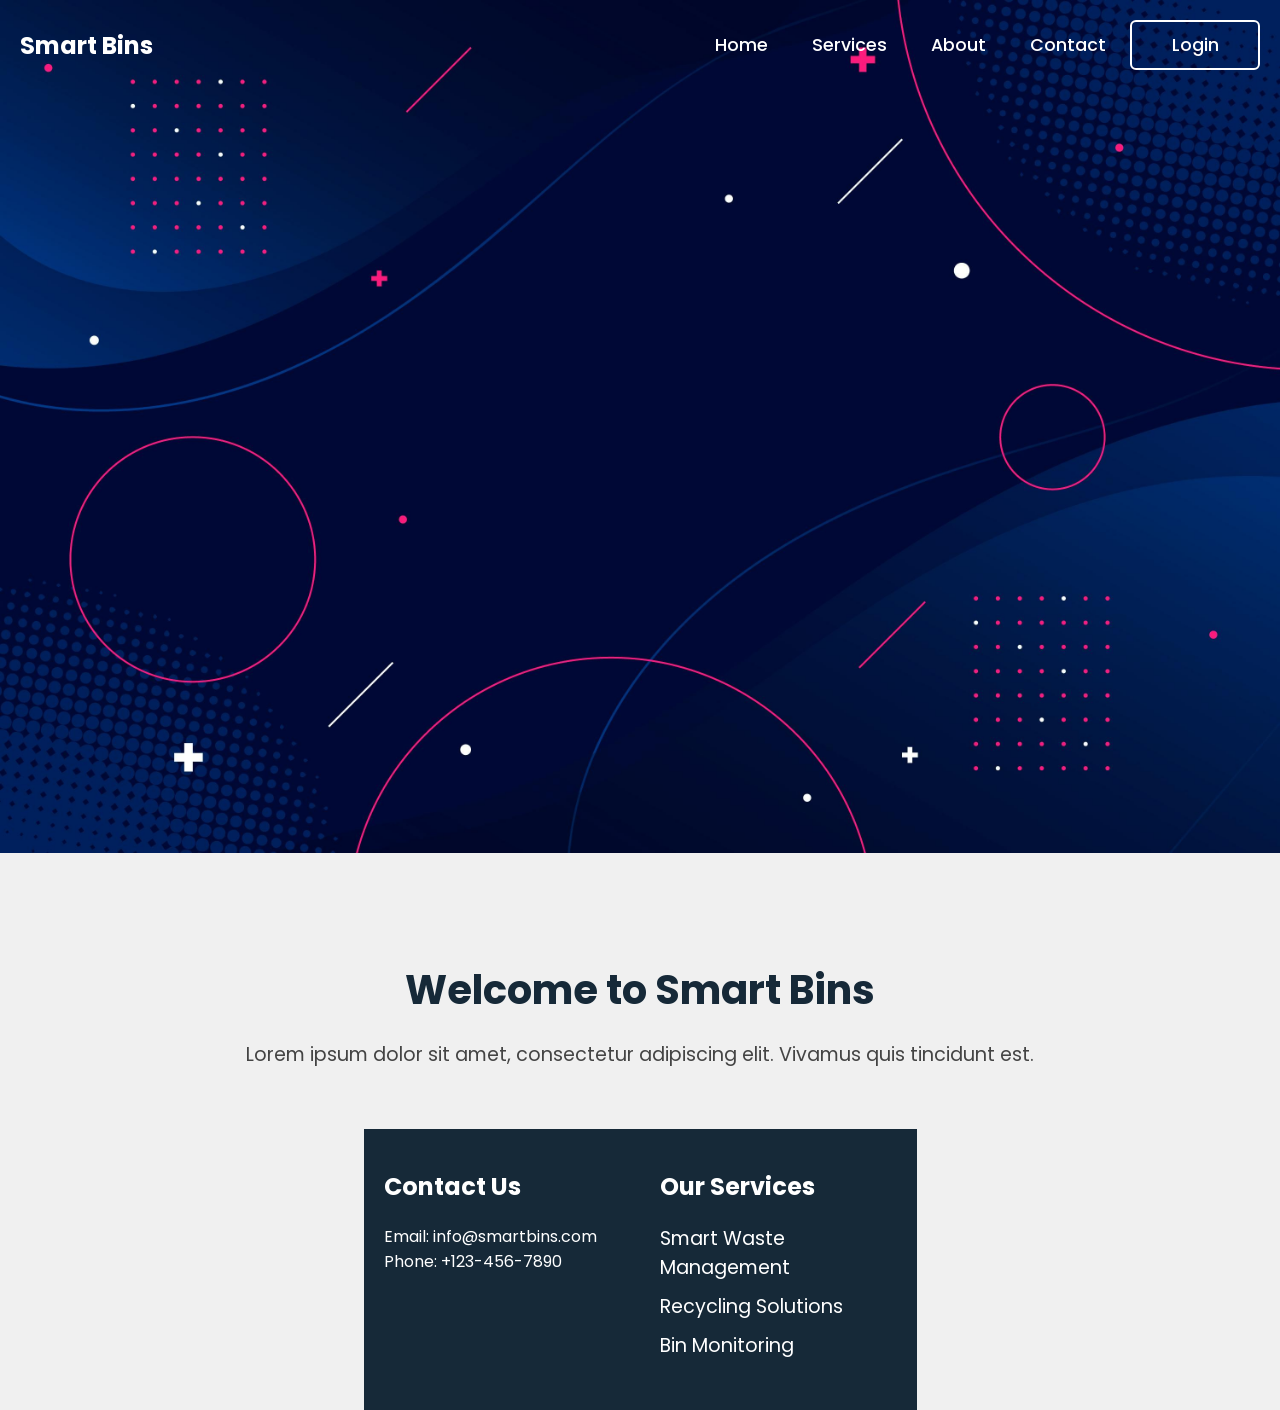
==== index.html @ 23d2a518 "first commit" ====
<!DOCTYPE html>
<html lang="en">

<head>
    <meta charset="UTF-8">
    <meta http-equiv="X-UA-Compatible" content="IE=edge">
    <meta name="viewport" content="width=device-width, initial-scale=1.0">
    <title>Waste Management using Smart Bins</title>
    <link rel="stylesheet" href="style.css">
</head>

<body>
    <header>
        <h2 class="logo">Smart Bins</h2>
        <nav class="navigation">
            <a href="#">Home</a>
            <a href="#">Services</a>
            <a href="#">About</a>
            <a href="#">Contact</a>
            <button class="btnLogin-popup" id="loginButton">Login</button>
        </nav>
    </header>
    <div class="parallax">
        <img src="3.png" alt="Random Image">
    </div>
    <div class="content">
        <h1>Welcome to Smart Bins</h1>
        <p>Lorem ipsum dolor sit amet, consectetur adipiscing elit. Vivamus quis tincidunt est.</p>
    </div>
    <div class="footer">
        <div class="contact">
            <h2>Contact Us</h2>
            <p>Email: info@smartbins.com</p>
            <p>Phone: +123-456-7890</p>
        </div>
        <div class="services">
            <h2>Our Services</h2>
            <ul>
                <li>Smart Waste Management</li>
                <li>Recycling Solutions</li>
                <li>Bin Monitoring</li>
            </ul>
        </div>
    </div>
    <script src="script.js"></script>
    <script>
        document.getElementById("loginButton").addEventListener("click", function () {
            window.location.href = "login.html";
        });
    </script>
</body>

</html>
---- style.css ----
@import url('https://fonts.googleapis.com/css2?family=Poppins:wght@300;400;500;600;700;800;900&display=swap');

* {
    margin: 0;
    padding: 0;
    box-sizing: border-box;
    font-family: 'Poppins', sans-serif;
}

body {
    display: flex;
    flex-direction: column;
    align-items: center;
    background: #f0f0f0;
    overflow-x: hidden;
}

/* ... (previous CSS code) */

header {
    width: 100%;
    padding: 20px;
    background: transparent; /* Set header background to transparent */
    display: flex;
    justify-content: space-between;
    align-items: center;
    position: fixed;
    z-index: 99;
}

/* ... (previous CSS code) */


.logo {
    font-size: 1.5em;
    color: #ffffff;
    user-select: none;
}

.navigation a {
    font-size: 1.1em;
    color: #ffffff;
    text-decoration: none;
    font-weight: 500;
    margin: 0 20px;
}

.navigation .btnLogin-popup {
    width: 130px;
    height: 50px;
    background: transparent;
    border: 2px solid #ffffff;
    outline: none;
    border-radius: 6px;
    cursor: pointer;
    font-size: 1.1em;
    color: #fff;
    font-weight: 500;
    transition: .5s;
}

.navigation .btnLogin-popup:hover {
    background: #ffffff;
    color: #162938;
}

.parallax {
    width: 100%;
    height: 100vh;
    overflow: hidden;
    position: relative;
}

.parallax img {
    width: 100%;
    height: auto;
    position: absolute;
    top: 0;
    left: 0;
    z-index: -1;
    animation: parallax 10s infinite;
}

.content {
    text-align: center;
    padding: 60px;
}

.content h1 {
    font-size: 2.5em;
    color: #162938;
    margin-bottom: 20px;
}

.content p {
    font-size: 1.2em;
    color: #444;
}

.footer {
    display: flex;
    background: #162938;
    color: #fff;
    padding: 40px 0;
    justify-content: space-around;
    align-items: flex-start;
}

.contact, .services {
    flex: 1;
    margin: 0 20px;
}

.contact h2, .services h2 {
    font-size: 1.5em;
    margin-bottom: 20px;
}

.services ul {
    list-style-type: none;
    padding: 0;
}

.services ul li {
    font-size: 1.2em;
    margin-bottom: 10px;
}

@keyframes parallax {
    0% {
        transform: translateY(0);
    }
    100% {
        transform: translateY(-50%);
    }
}
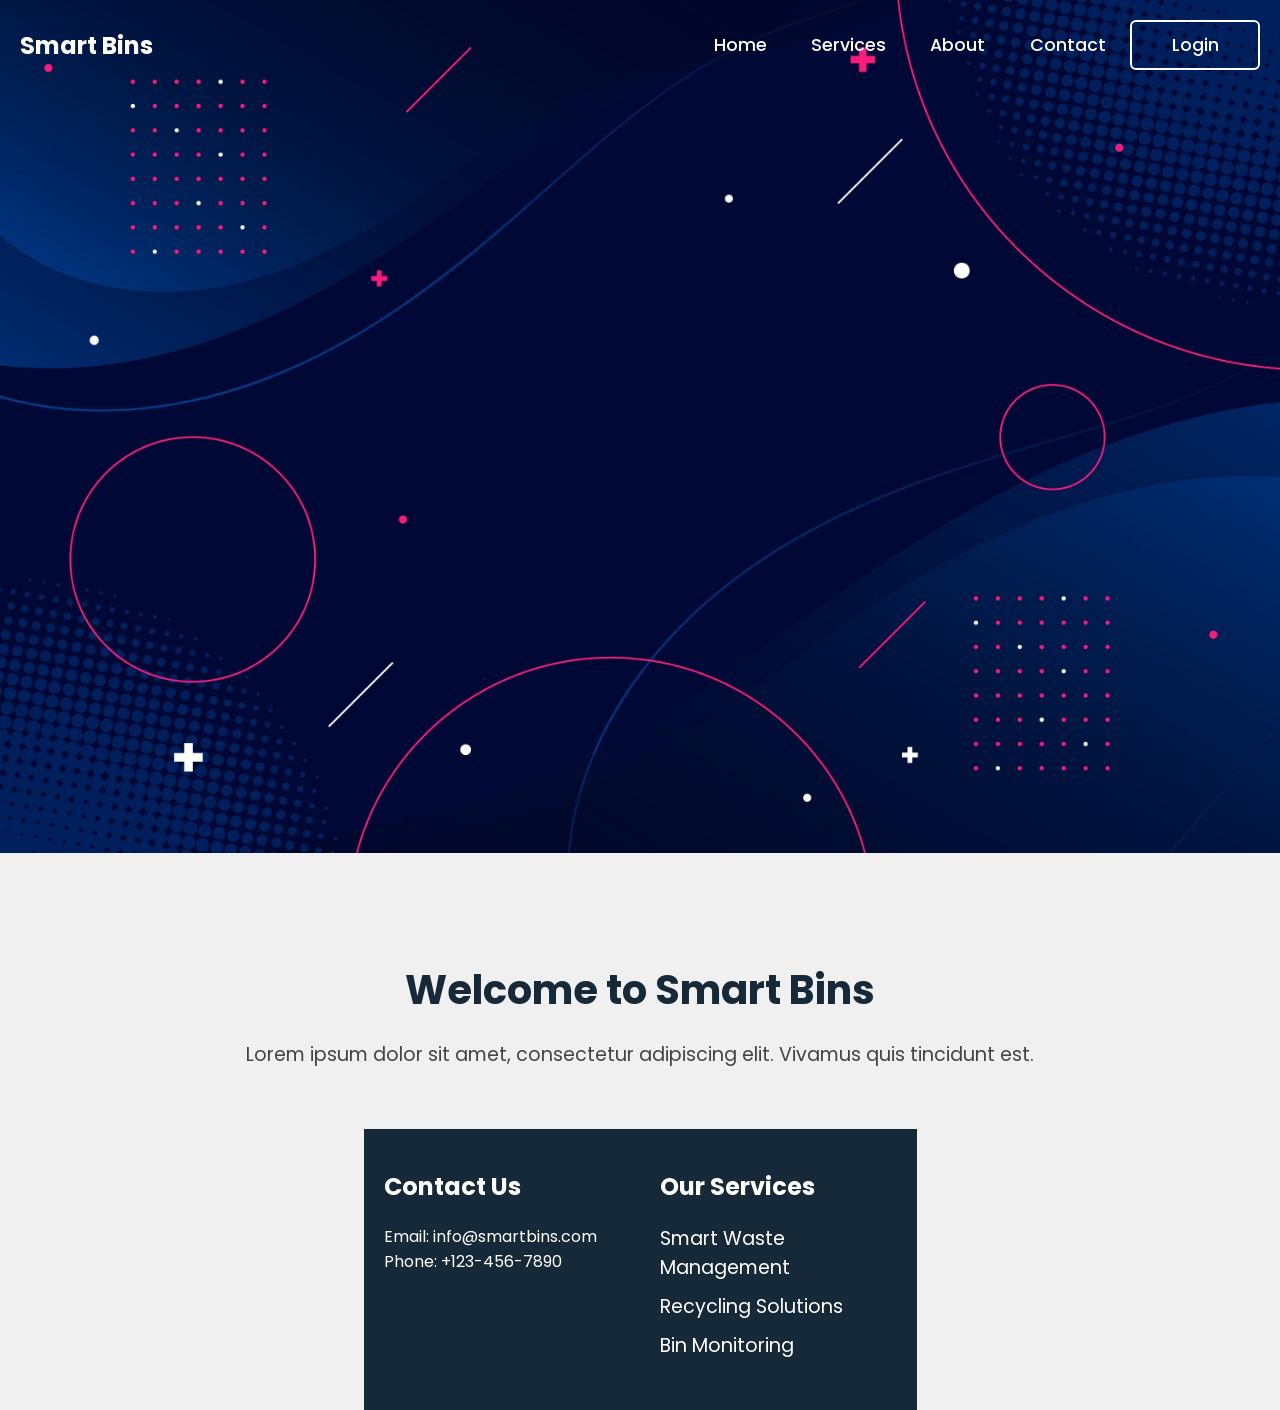
==== commit 4f1b9ec6: "c" ====
--- a/index.html
+++ b/index.html
@@ -15,7 +15,7 @@
         <nav class="navigation">
             <a href="#">Home</a>
             <a href="#">Services</a>
-            <a href="#">About</a>
+            <a href="#">About </a>
             <a href="#">Contact</a>
             <button class="btnLogin-popup" id="loginButton">Login</button>
         </nav>
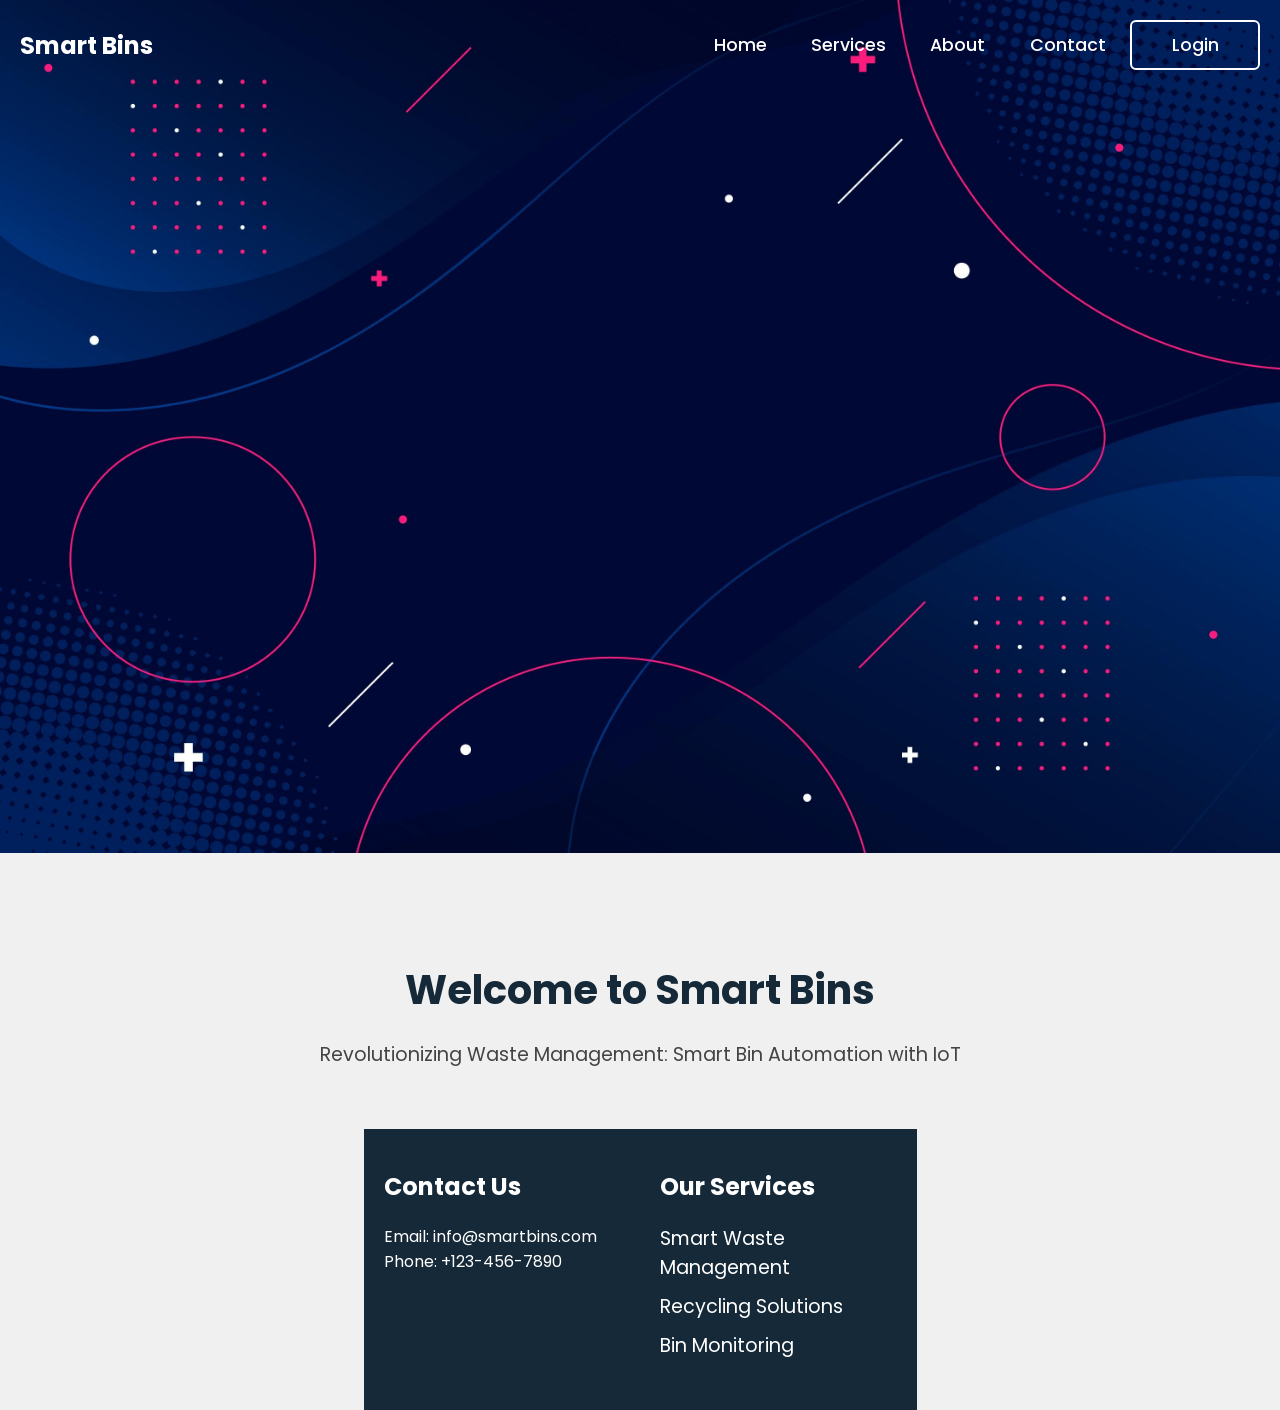
==== commit 82f02d8f: "Update index.html" ====
--- a/index.html
+++ b/index.html
@@ -25,7 +25,7 @@
     </div>
     <div class="content">
         <h1>Welcome to Smart Bins</h1>
-        <p>Lorem ipsum dolor sit amet, consectetur adipiscing elit. Vivamus quis tincidunt est.</p>
+        <p>Revolutionizing Waste Management: Smart Bin Automation with IoT</p>
     </div>
     <div class="footer">
         <div class="contact">
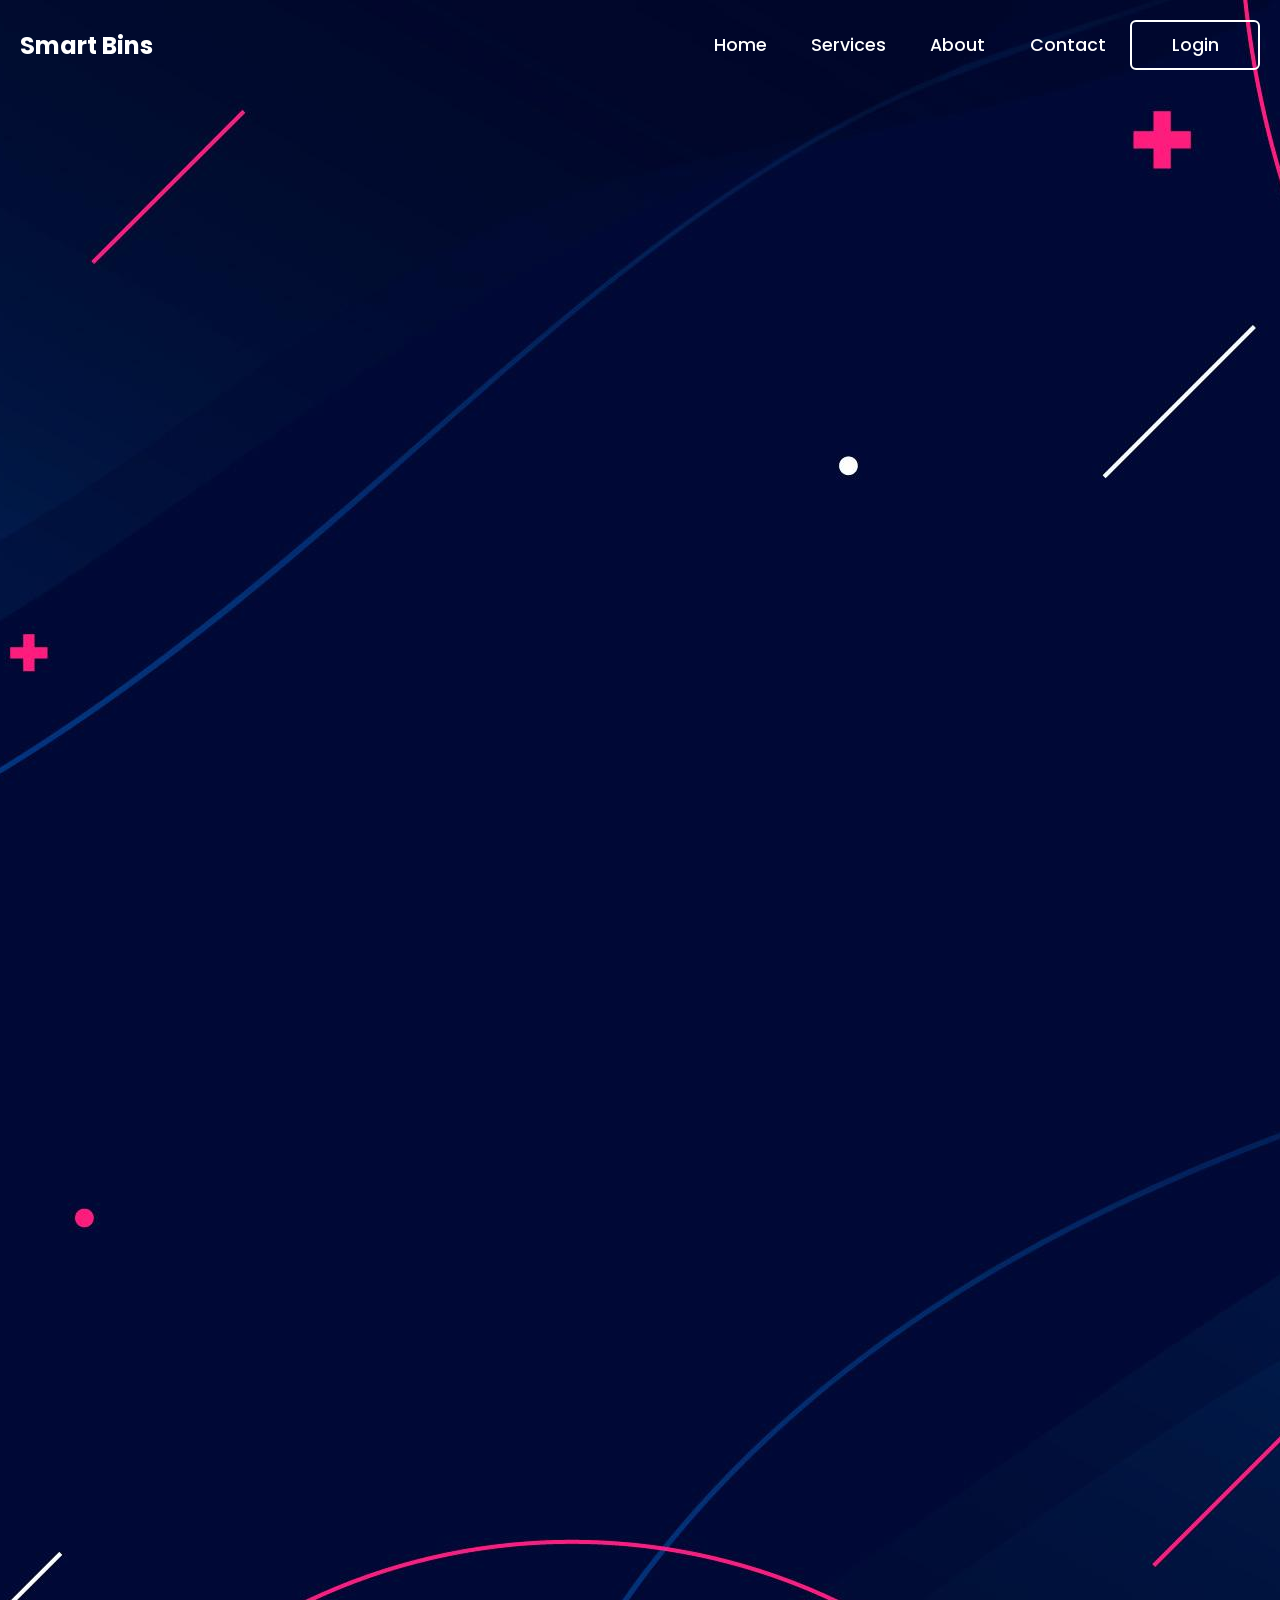
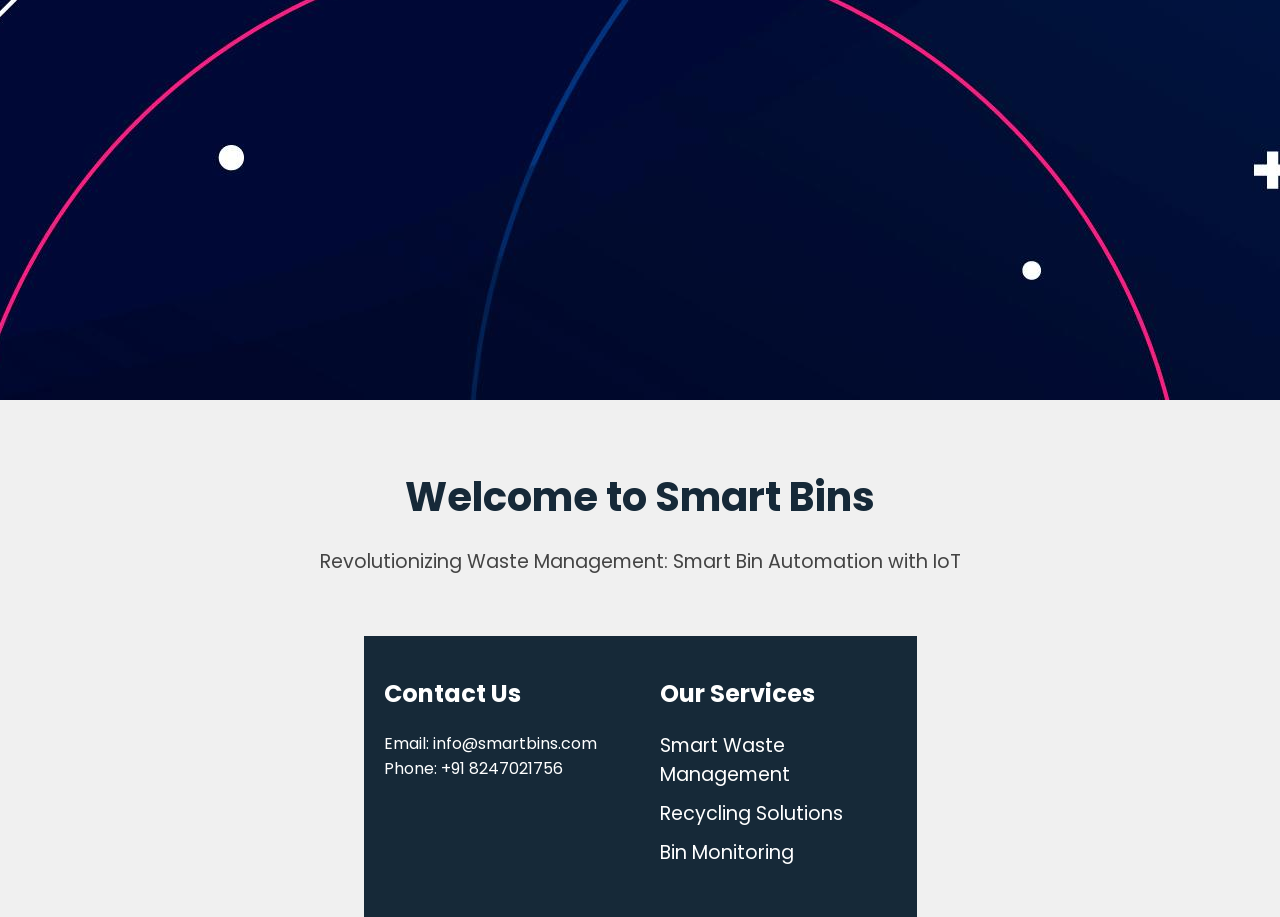
==== commit 2846dbfe: "Add files via upload" ====
--- a/index.html
+++ b/index.html
@@ -1,53 +1,53 @@
-<!DOCTYPE html>
-<html lang="en">
-
-<head>
-    <meta charset="UTF-8">
-    <meta http-equiv="X-UA-Compatible" content="IE=edge">
-    <meta name="viewport" content="width=device-width, initial-scale=1.0">
-    <title>Waste Management using Smart Bins</title>
-    <link rel="stylesheet" href="style.css">
-</head>
-
-<body>
-    <header>
-        <h2 class="logo">Smart Bins</h2>
-        <nav class="navigation">
-            <a href="#">Home</a>
-            <a href="#">Services</a>
-            <a href="#">About </a>
-            <a href="#">Contact</a>
-            <button class="btnLogin-popup" id="loginButton">Login</button>
-        </nav>
-    </header>
-    <div class="parallax">
-        <img src="3.png" alt="Random Image">
-    </div>
-    <div class="content">
-        <h1>Welcome to Smart Bins</h1>
-        <p>Revolutionizing Waste Management: Smart Bin Automation with IoT</p>
-    </div>
-    <div class="footer">
-        <div class="contact">
-            <h2>Contact Us</h2>
-            <p>Email: info@smartbins.com</p>
-            <p>Phone: +123-456-7890</p>
-        </div>
-        <div class="services">
-            <h2>Our Services</h2>
-            <ul>
-                <li>Smart Waste Management</li>
-                <li>Recycling Solutions</li>
-                <li>Bin Monitoring</li>
-            </ul>
-        </div>
-    </div>
-    <script src="script.js"></script>
-    <script>
-        document.getElementById("loginButton").addEventListener("click", function () {
-            window.location.href = "login.html";
-        });
-    </script>
-</body>
-
-</html>
+<!DOCTYPE html>
+<html lang="en">
+
+<head>
+    <meta charset="UTF-8">
+    <meta http-equiv="X-UA-Compatible" content="IE=edge">
+    <meta name="viewport" content="width=device-width, initial-scale=1.0">
+    <title>Waste Management using Smart Bins</title>
+    <link rel="stylesheet" href="style.css">
+</head>
+
+<body>
+    <header>
+        <h2 class="logo">Smart Bins</h2>
+        <nav class="navigation">
+            <a href="#">Home</a>
+            <a href="#">Services</a>
+            <a href="#">About </a>
+            <a href="#">Contact</a>
+            <button class="btnLogin-popup" id="loginButton">Login</button>
+        </nav>
+    </header>
+    <div class="">
+        <img src="3.png" alt="Random Image">
+    </div>
+    <div class="content">
+        <h1>Welcome to Smart Bins</h1>
+        <p>Revolutionizing Waste Management: Smart Bin Automation with IoT</p>
+    </div>
+    <div class="footer">
+        <div class="contact">
+            <h2>Contact Us</h2>
+            <p>Email: info@smartbins.com</p>
+            <p>Phone: +91 8247021756</p>
+        </div>
+        <div class="services">
+            <h2>Our Services</h2>
+            <ul>
+                <li>Smart Waste Management</li>
+                <li>Recycling Solutions</li>
+                <li>Bin Monitoring</li>
+            </ul>
+        </div>
+    </div>
+    <script src="script.js"></script>
+    <script>
+        document.getElementById("loginButton").addEventListener("click", function () {
+            window.location.href = "login.html";
+        });
+    </script>
+</body>
+
+</html>
--- a/style.css
+++ b/style.css
@@ -1,136 +1,136 @@
-@import url('https://fonts.googleapis.com/css2?family=Poppins:wght@300;400;500;600;700;800;900&display=swap');
-
-* {
-    margin: 0;
-    padding: 0;
-    box-sizing: border-box;
-    font-family: 'Poppins', sans-serif;
-}
-
-body {
-    display: flex;
-    flex-direction: column;
-    align-items: center;
-    background: #f0f0f0;
-    overflow-x: hidden;
-}
-
-/* ... (previous CSS code) */
-
-header {
-    width: 100%;
-    padding: 20px;
-    background: transparent; /* Set header background to transparent */
-    display: flex;
-    justify-content: space-between;
-    align-items: center;
-    position: fixed;
-    z-index: 99;
-}
-
-/* ... (previous CSS code) */
-
-
-.logo {
-    font-size: 1.5em;
-    color: #ffffff;
-    user-select: none;
-}
-
-.navigation a {
-    font-size: 1.1em;
-    color: #ffffff;
-    text-decoration: none;
-    font-weight: 500;
-    margin: 0 20px;
-}
-
-.navigation .btnLogin-popup {
-    width: 130px;
-    height: 50px;
-    background: transparent;
-    border: 2px solid #ffffff;
-    outline: none;
-    border-radius: 6px;
-    cursor: pointer;
-    font-size: 1.1em;
-    color: #fff;
-    font-weight: 500;
-    transition: .5s;
-}
-
-.navigation .btnLogin-popup:hover {
-    background: #ffffff;
-    color: #162938;
-}
-
-.parallax {
-    width: 100%;
-    height: 100vh;
-    overflow: hidden;
-    position: relative;
-}
-
-.parallax img {
-    width: 100%;
-    height: auto;
-    position: absolute;
-    top: 0;
-    left: 0;
-    z-index: -1;
-    animation: parallax 10s infinite;
-}
-
-.content {
-    text-align: center;
-    padding: 60px;
-}
-
-.content h1 {
-    font-size: 2.5em;
-    color: #162938;
-    margin-bottom: 20px;
-}
-
-.content p {
-    font-size: 1.2em;
-    color: #444;
-}
-
-.footer {
-    display: flex;
-    background: #162938;
-    color: #fff;
-    padding: 40px 0;
-    justify-content: space-around;
-    align-items: flex-start;
-}
-
-.contact, .services {
-    flex: 1;
-    margin: 0 20px;
-}
-
-.contact h2, .services h2 {
-    font-size: 1.5em;
-    margin-bottom: 20px;
-}
-
-.services ul {
-    list-style-type: none;
-    padding: 0;
-}
-
-.services ul li {
-    font-size: 1.2em;
-    margin-bottom: 10px;
-}
-
-@keyframes parallax {
-    0% {
-        transform: translateY(0);
-    }
-    100% {
-        transform: translateY(-50%);
-    }
-}
+@import url('https://fonts.googleapis.com/css2?family=Poppins:wght@300;400;500;600;700;800;900&display=swap');
+
+* {
+    margin: 0;
+    padding: 0;
+    box-sizing: border-box;
+    font-family: 'Poppins', sans-serif;
+}
+
+body {
+    display: flex;
+    flex-direction: column;
+    align-items: center;
+    background: #f0f0f0;
+    overflow-x: hidden;
+}
+
+/* ... (previous CSS code) */
+
+header {
+    width: 100%;
+    padding: 20px;
+    background: transparent; /* Set header background to transparent */
+    display: flex;
+    justify-content: space-between;
+    align-items: center;
+    position: fixed;
+    z-index: 99;
+}
+
+/* ... (previous CSS code) */
+
+
+.logo {
+    font-size: 1.5em;
+    color: #ffffff;
+    user-select: none;
+}
+
+.navigation a {
+    font-size: 1.1em;
+    color: #ffffff;
+    text-decoration: none;
+    font-weight: 500;
+    margin: 0 20px;
+}
+
+.navigation .btnLogin-popup {
+    width: 130px;
+    height: 50px;
+    background: transparent;
+    border: 2px solid #ffffff;
+    outline: none;
+    border-radius: 6px;
+    cursor: pointer;
+    font-size: 1.1em;
+    color: #fff;
+    font-weight: 500;
+    transition: .5s;
+}
+
+.navigation .btnLogin-popup:hover {
+    background: #ffffff;
+    color: #162938;
+}
+
+.parallax {
+    width: 100%;
+    height: 100vh;
+    overflow: hidden;
+    position: relative;
+}
+
+.parallax img {
+    width: 100%;
+    height: auto;
+    position: absolute;
+    top: 0;
+    left: 0;
+    z-index: -1;
+    animation: parallax 10s infinite;
+}
+
+.content {
+    text-align: center;
+    padding: 60px;
+}
+
+.content h1 {
+    font-size: 2.5em;
+    color: #162938;
+    margin-bottom: 20px;
+}
+
+.content p {
+    font-size: 1.2em;
+    color: #444;
+}
+
+.footer {
+    display: flex;
+    background: #162938;
+    color: #fff;
+    padding: 40px 0;
+    justify-content: space-around;
+    align-items: flex-start;
+}
+
+.contact, .services {
+    flex: 1;
+    margin: 0 20px;
+}
+
+.contact h2, .services h2 {
+    font-size: 1.5em;
+    margin-bottom: 20px;
+}
+
+.services ul {
+    list-style-type: none;
+    padding: 0;
+}
+
+.services ul li {
+    font-size: 1.2em;
+    margin-bottom: 10px;
+}
+
+@keyframes parallax {
+    0% {
+        transform: translateY(0);
+    }
+    100% {
+        transform: translateY(-50%);
+    }
+}
